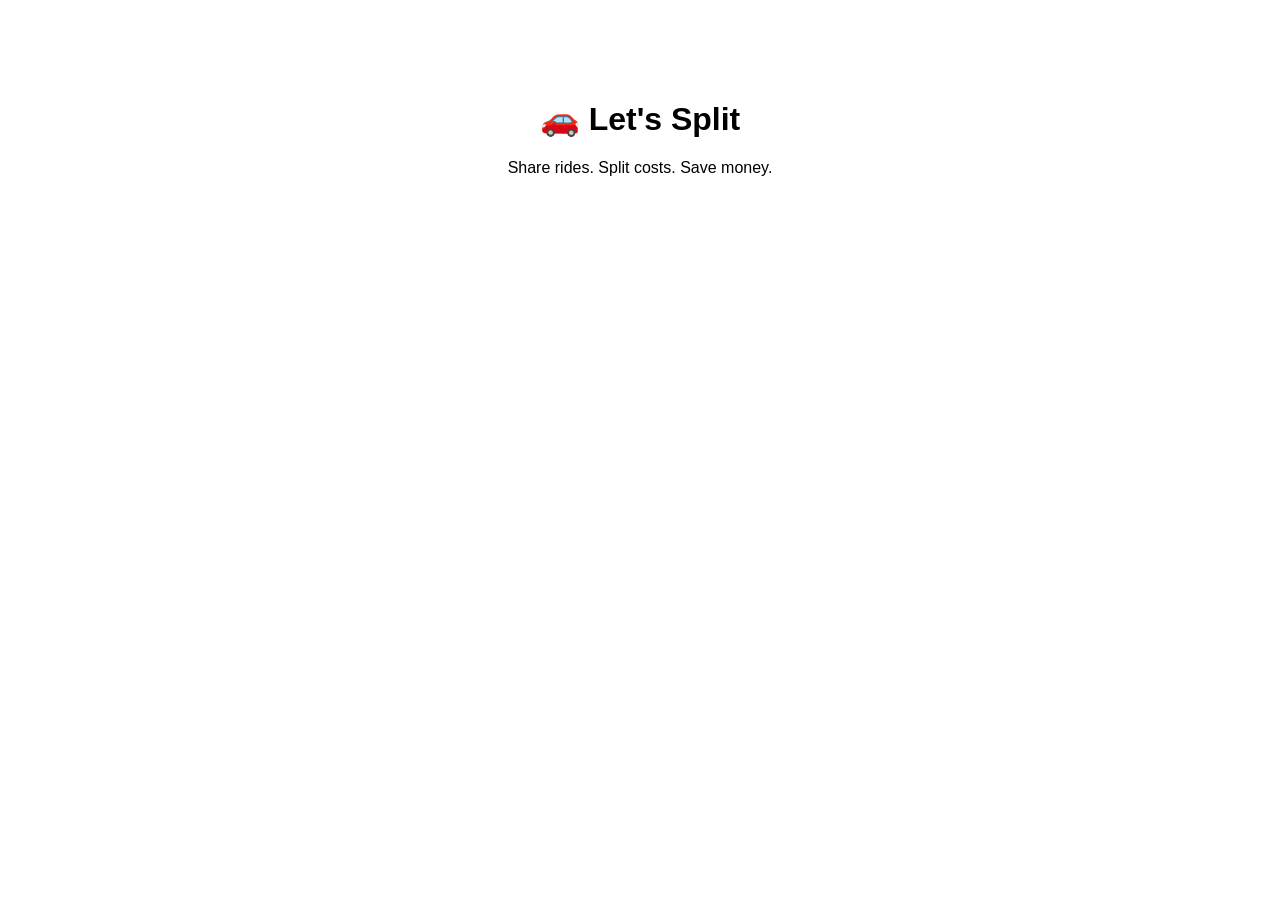
==== index.html @ 65ca123b "Initial project setup" ====
<!DOCTYPE html>
<html lang="en">
<head>
    <meta charset="UTF-8">
    <meta name="viewport" content="width=device-width, initial-scale=1.0">
    <title>Let's Split</title>
    <link rel="stylesheet" href="css/style.css">
</head>
<body>

    <header>
        <h1>🚗 Let's Split</h1>
        <p>Share rides. Split costs. Save money.</p>
    </header>

    <script src="js/script.js"></script>
</body>
</html>
---- css/style.css ----
body{
    font-family: Arial, sans-serif;
    text-align:center;
    margin-top:100px;
}
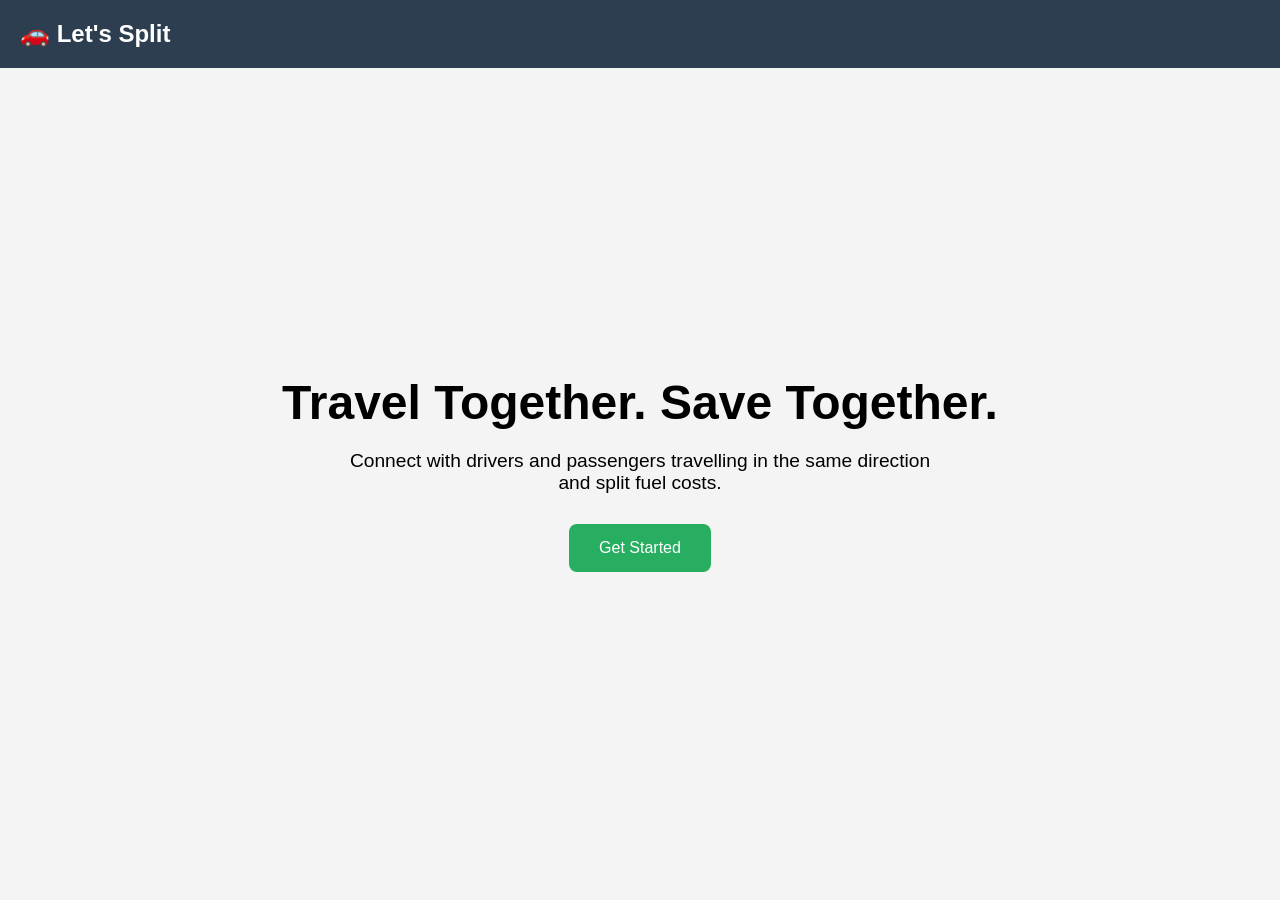
==== commit 25e54d51: "Created landing page v1" ====
--- a/index.html
+++ b/index.html
@@ -8,11 +8,19 @@
 </head>
 <body>
 
-    <header>
-        <h1>🚗 Let's Split</h1>
-        <p>Share rides. Split costs. Save money.</p>
-    </header>
+    <nav>
+        <h2>🚗 Let's Split</h2>
+    </nav>
 
-    <script src="js/script.js"></script>
+    <section class="hero">
+        <h1>Travel Together. Save Together.</h1>
+        <p>
+            Connect with drivers and passengers travelling
+            in the same direction and split fuel costs.
+        </p>
+
+        <button>Get Started</button>
+    </section>
+
 </body>
 </html>
--- a/css/style.css
+++ b/css/style.css
@@ -1,5 +1,47 @@
+*{
+    margin:0;
+    padding:0;
+    box-sizing:border-box;
+    font-family:Arial, sans-serif;
+}
+
 body{
-    font-family: Arial, sans-serif;
+    background:#f4f4f4;
+}
+
+nav{
+    background:#2c3e50;
+    color:white;
+    padding:20px;
+}
+
+.hero{
+    height:90vh;
+    display:flex;
+    flex-direction:column;
+    justify-content:center;
+    align-items:center;
     text-align:center;
-    margin-top:100px;
+    padding:20px;
+}
+
+.hero h1{
+    font-size:3rem;
+    margin-bottom:20px;
+}
+
+.hero p{
+    max-width:600px;
+    margin-bottom:30px;
+    font-size:1.2rem;
+}
+
+button{
+    padding:15px 30px;
+    border:none;
+    background:#27ae60;
+    color:white;
+    font-size:1rem;
+    border-radius:8px;
+    cursor:pointer;
 }
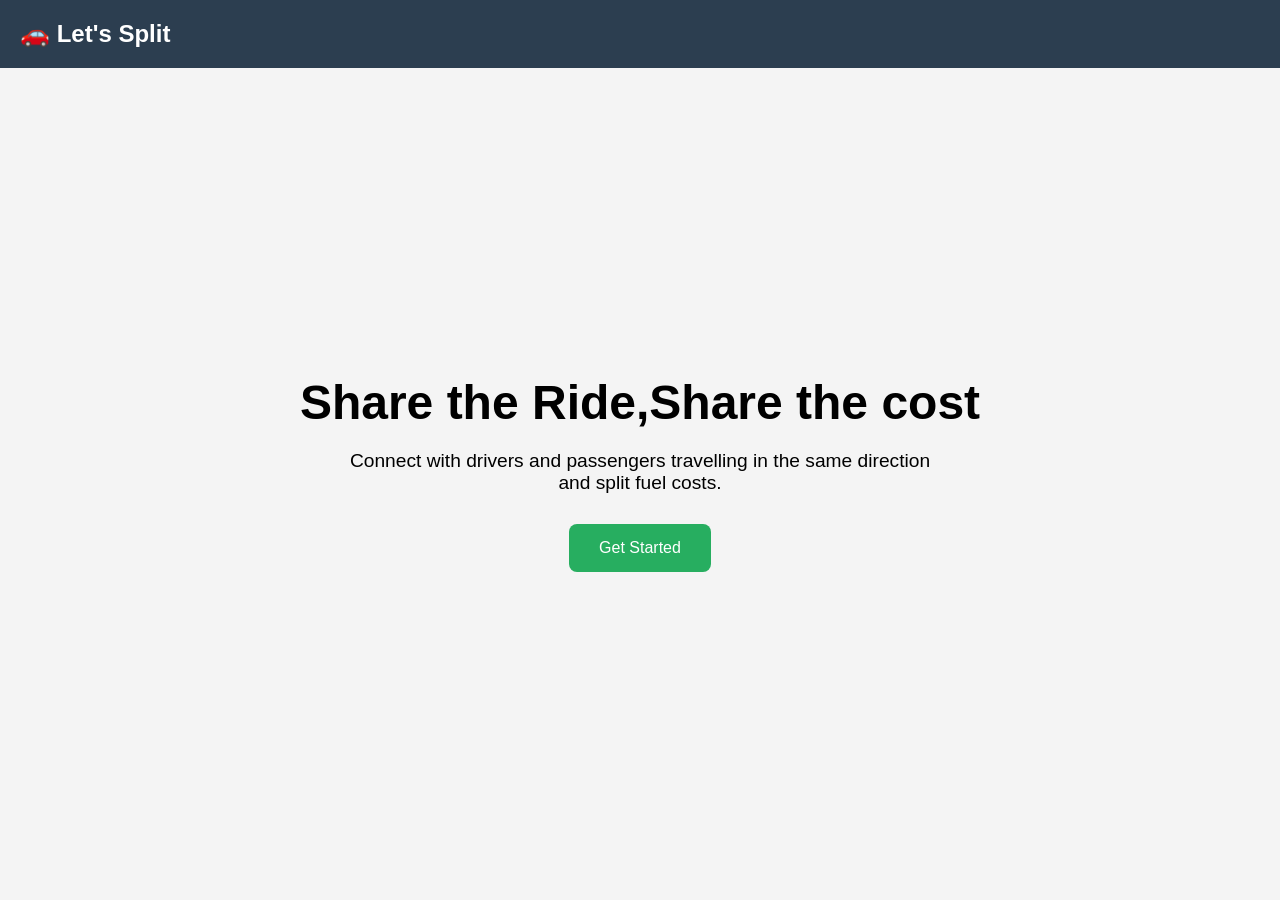
==== commit e7e877a2: "Updated file" ====
--- a/index.html
+++ b/index.html
@@ -13,7 +13,7 @@
     </nav>
 
     <section class="hero">
-        <h1>Travel Together. Save Together.</h1>
+        <h1>Share the Ride,Share the cost</h1>
         <p>
             Connect with drivers and passengers travelling
             in the same direction and split fuel costs.
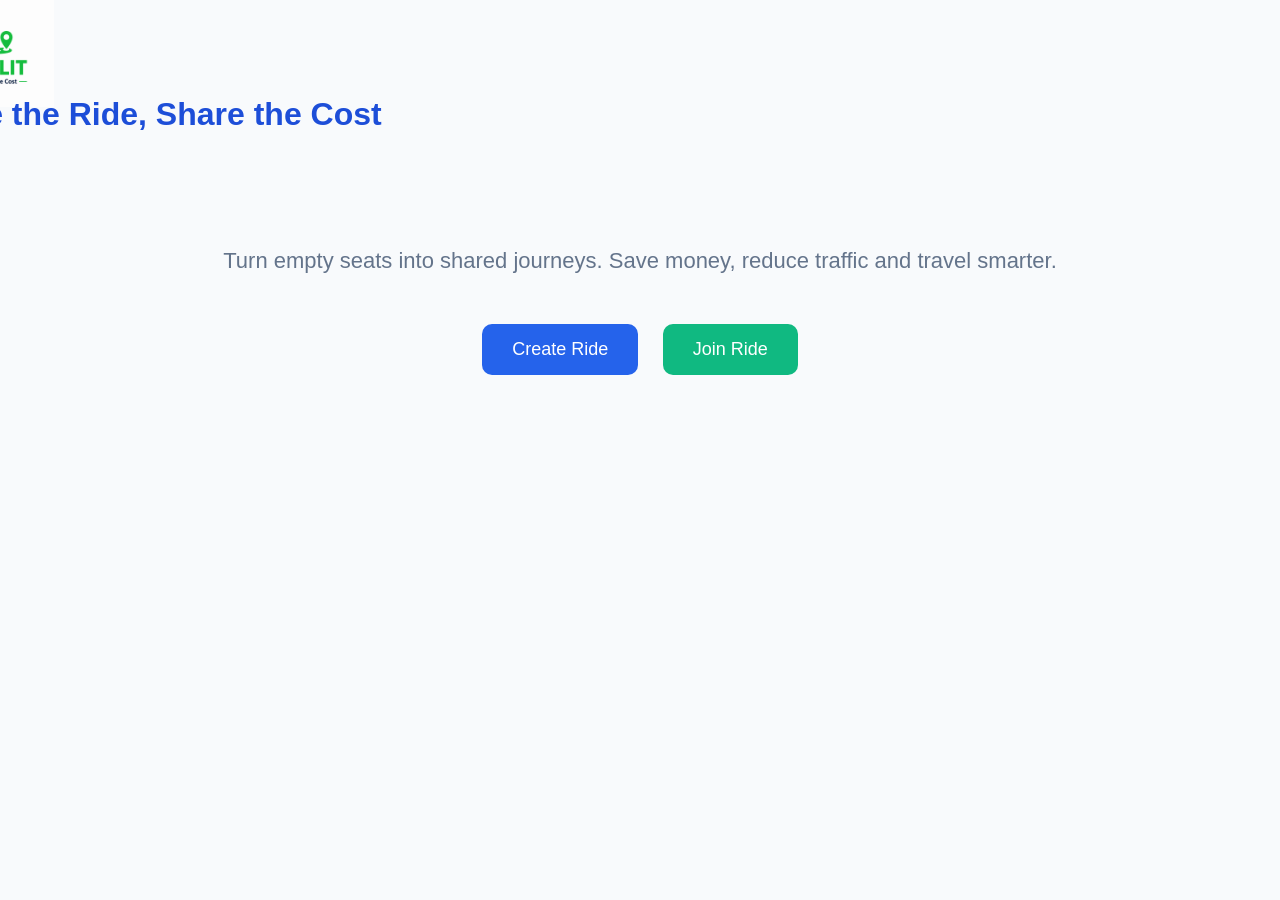
==== commit 895b54a3: "Added ride pages and updated homepage" ====
--- a/index.html
+++ b/index.html
@@ -4,22 +4,35 @@
     <meta charset="UTF-8">
     <meta name="viewport" content="width=device-width, initial-scale=1.0">
     <title>Let's Split</title>
+
     <link rel="stylesheet" href="css/style.css">
 </head>
 <body>
 
-    <nav>
-        <h2>🚗 Let's Split</h2>
-    </nav>
+    <header>
+        <div class="container">
+            <div class="logo">
+                <img src="assets/logo2.png" alt="Let's Split Logo" width="160">
+            </div>
+            <h1>Share the Ride, Share the Cost</h1>
+        </div>
+    </header>
 
     <section class="hero">
-        <h1>Share the Ride,Share the cost</h1>
+
         <p>
-            Connect with drivers and passengers travelling
-            in the same direction and split fuel costs.
+            Turn empty seats into shared journeys.
+            Save money, reduce traffic and travel smarter.
         </p>
 
-        <button>Get Started</button>
+        <a href="create-ride.html" class="btn create-btn">
+            Create Ride
+        </a>
+
+        <a href="join-ride.html" class="btn join-btn">
+            Join Ride
+        </a>
+
     </section>
 
 </body>
--- a/css/style.css
+++ b/css/style.css
@@ -6,42 +6,67 @@
 }
 
 body{
-    background:#f4f4f4;
+    background:#F8FAFC;
 }
 
-nav{
-    background:#2c3e50;
-    color:white;
-    padding:20px;
+.container{
+    width:90%;
+    max-width:1200px;
+    margin:auto;
+}
+.container h1{
+    font-family: Arial, Helvetica, sans-serif;
+    position:relative;
+    color:#1D4ED8;
+    bottom:15px;
+    right:150px;
+}
+.logo{
+    position:relative;
+    right:170px;
 }
 
 .hero{
-    height:90vh;
-    display:flex;
-    flex-direction:column;
-    justify-content:center;
-    align-items:center;
     text-align:center;
-    padding:20px;
+    padding:100px 20px;
 }
 
 .hero h1{
-    font-size:3rem;
-    margin-bottom:20px;
+    font-size:48px;
+    color:#1E293B;
+    margin-bottom:15px;
 }
 
 .hero p{
-    max-width:600px;
-    margin-bottom:30px;
-    font-size:1.2rem;
+    font-size:22px;
+    color:#64748B;
+    margin-bottom:40px;
 }
 
-button{
+.btn{
+    text-decoration:none;
     padding:15px 30px;
-    border:none;
-    background:#27ae60;
+    border-radius:10px;
+    margin:10px;
+    display:inline-block;
+    font-size:18px;
+    transition:0.3s;
+}
+
+.create-btn{
+    background:#2563EB;
     color:white;
-    font-size:1rem;
-    border-radius:8px;
-    cursor:pointer;
+}
+
+.create-btn:hover{
+    background:#1D4ED8;
+}
+
+.join-btn{
+    background:#10B981;
+    color:white;
+}
+
+.join-btn:hover{
+    background:#059669;
 }
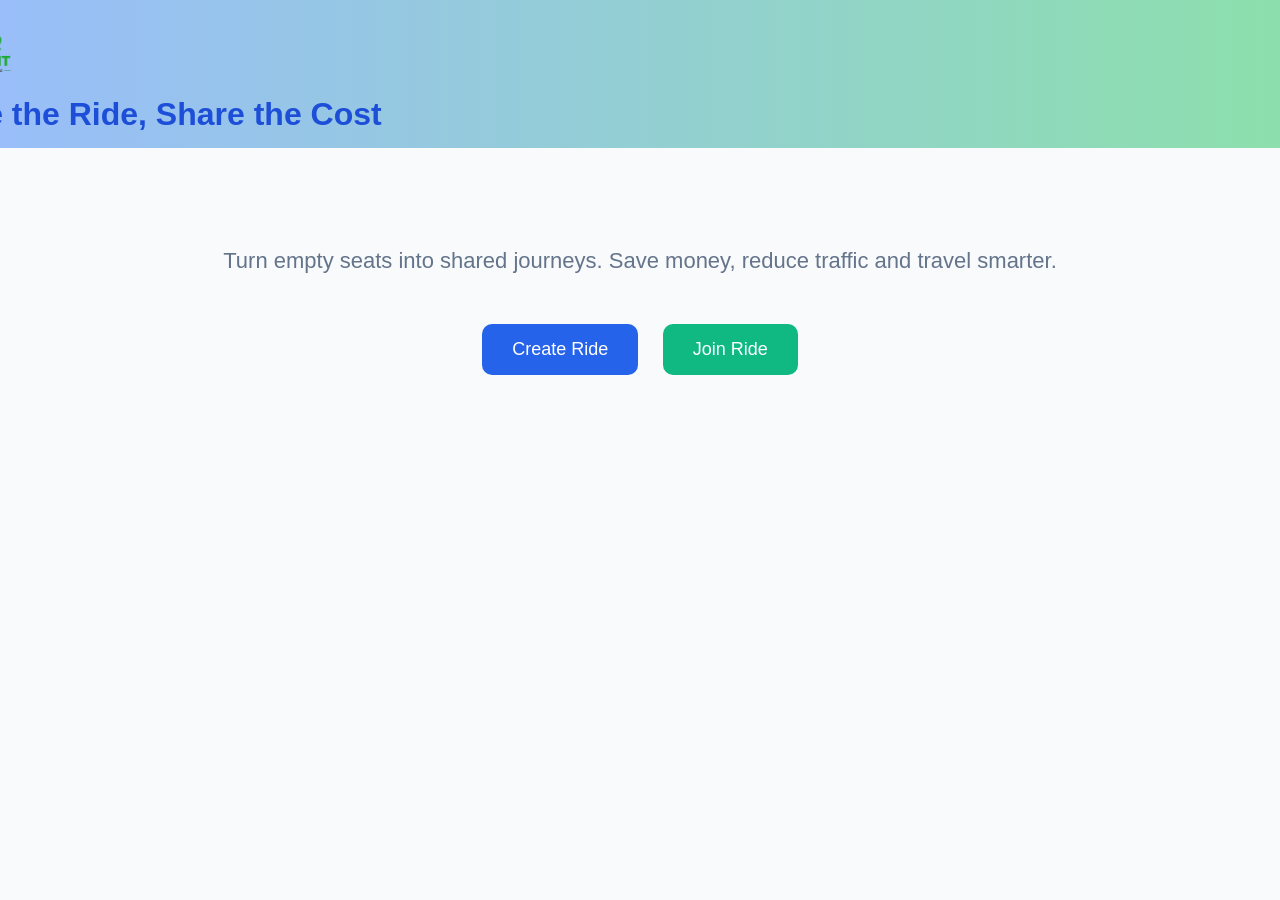
==== commit 03295fa2: "Linked the create-ride file" ====
--- a/index.html
+++ b/index.html
@@ -12,7 +12,7 @@
     <header>
         <div class="container">
             <div class="logo">
-                <img src="assets/logo2.png" alt="Let's Split Logo" width="160">
+                <img src="assets/logo3.png" alt="Let's Split Logo" width="160">
             </div>
             <h1>Share the Ride, Share the Cost</h1>
         </div>
--- a/css/style.css
+++ b/css/style.css
@@ -9,6 +9,13 @@
     background:#F8FAFC;
 }
 
+header {
+    background: linear-gradient(
+        90deg,
+        rgba(59, 130, 246, 0.5),
+        rgba(34, 197, 94, 0.5)
+    );
+}
 .container{
     width:90%;
     max-width:1200px;
@@ -69,4 +76,50 @@
 
 .join-btn:hover{
     background:#059669;
+}
+
+
+/*This is create ride page styling*/
+
+.form-container{
+    width:90%;
+    max-width:500px;
+    margin:50px auto;
+    background:white;
+    padding:30px;
+    border-radius:15px;
+    box-shadow:0 4px 10px rgba(0,0,0,0.1);
+}
+
+.form-container h2{
+    text-align:center;
+    margin-bottom:20px;
+    color:#1E293B;
+}
+
+form{
+    display:flex;
+    flex-direction:column;
+}
+
+form input{
+    padding:12px;
+    margin-bottom:15px;
+    border:1px solid #ccc;
+    border-radius:8px;
+    font-size:16px;
+}
+
+form button{
+    background:#2563EB;
+    color:white;
+    border:none;
+    padding:14px;
+    border-radius:8px;
+    font-size:16px;
+    cursor:pointer;
+}
+
+form button:hover{
+    background:#1D4ED8;
 }
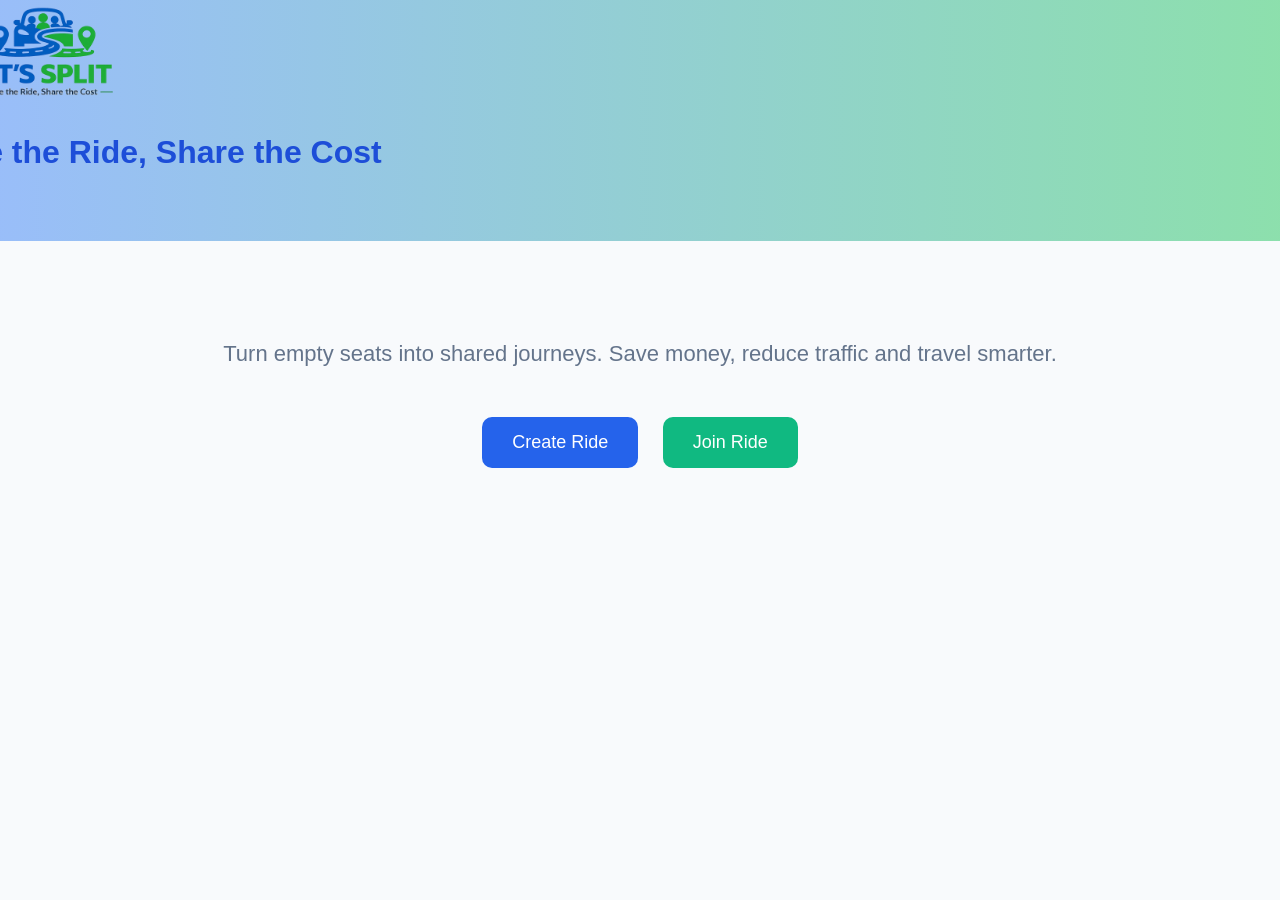
==== commit 86eab9e9: "Updated files" ====
--- a/index.html
+++ b/index.html
@@ -12,7 +12,7 @@
     <header>
         <div class="container">
             <div class="logo">
-                <img src="assets/logo3.png" alt="Let's Split Logo" width="160">
+                <img src="assets/logo3.png" alt="Let's Split Logo" height="200">
             </div>
             <h1>Share the Ride, Share the Cost</h1>
         </div>
@@ -34,6 +34,5 @@
         </a>
 
     </section>
-
 </body>
 </html>
--- a/css/style.css
+++ b/css/style.css
@@ -25,12 +25,13 @@
     font-family: Arial, Helvetica, sans-serif;
     position:relative;
     color:#1D4ED8;
-    bottom:15px;
+    bottom:70px;
     right:150px;
 }
 .logo{
     position:relative;
     right:170px;
+    bottom:40px;
 }
 
 .hero{
@@ -88,7 +89,7 @@
     background:white;
     padding:30px;
     border-radius:15px;
-    box-shadow:0 4px 10px rgba(0,0,0,0.1);
+    box-shadow:0 4px 12px rgba(0,0,0,0.1);
 }
 
 .form-container h2{
@@ -105,7 +106,7 @@
 form input{
     padding:12px;
     margin-bottom:15px;
-    border:1px solid #ccc;
+    border:1px solid #CBD5E1;
     border-radius:8px;
     font-size:16px;
 }
@@ -122,4 +123,76 @@
 
 form button:hover{
     background:#1D4ED8;
-}+}
+
+
+
+footer{
+    background:#1E293B;
+    color:white;
+    text-align:center;
+    padding:30px 20px;
+    margin-top:50px;
+}
+
+.footer-links{
+    margin:15px 0;
+}
+
+.footer-links a{
+    color:white;
+    text-decoration:none;
+    margin:0 15px;
+}
+
+.footer-links a:hover{
+    text-decoration:underline;
+}
+
+.copyright{
+    margin-top:15px;
+    color:#CBD5E1;
+    font-size:14px;
+}
+
+
+/*This is rides page styling*/
+
+.page-title{
+    text-align:center;
+    margin:30px 0;
+    color:#1E293B;
+}
+
+.ride-card{
+    background:white;
+    padding:20px;
+    margin:20px auto;
+    max-width:600px;
+    border-radius:12px;
+    box-shadow:0 4px 10px rgba(0,0,0,0.1);
+}
+
+.ride-card h3{
+    margin-bottom:10px;
+    color:#2563EB;
+}
+
+.ride-card p{
+    margin:8px 0;
+}
+
+.join-btn-card{
+    margin-top:15px;
+    background:#10B981;
+    color:white;
+    border:none;
+    padding:12px 20px;
+    border-radius:8px;
+    cursor:pointer;
+    font-size:16px;
+}
+
+.join-btn-card:hover{
+    background:#059669;
+}
